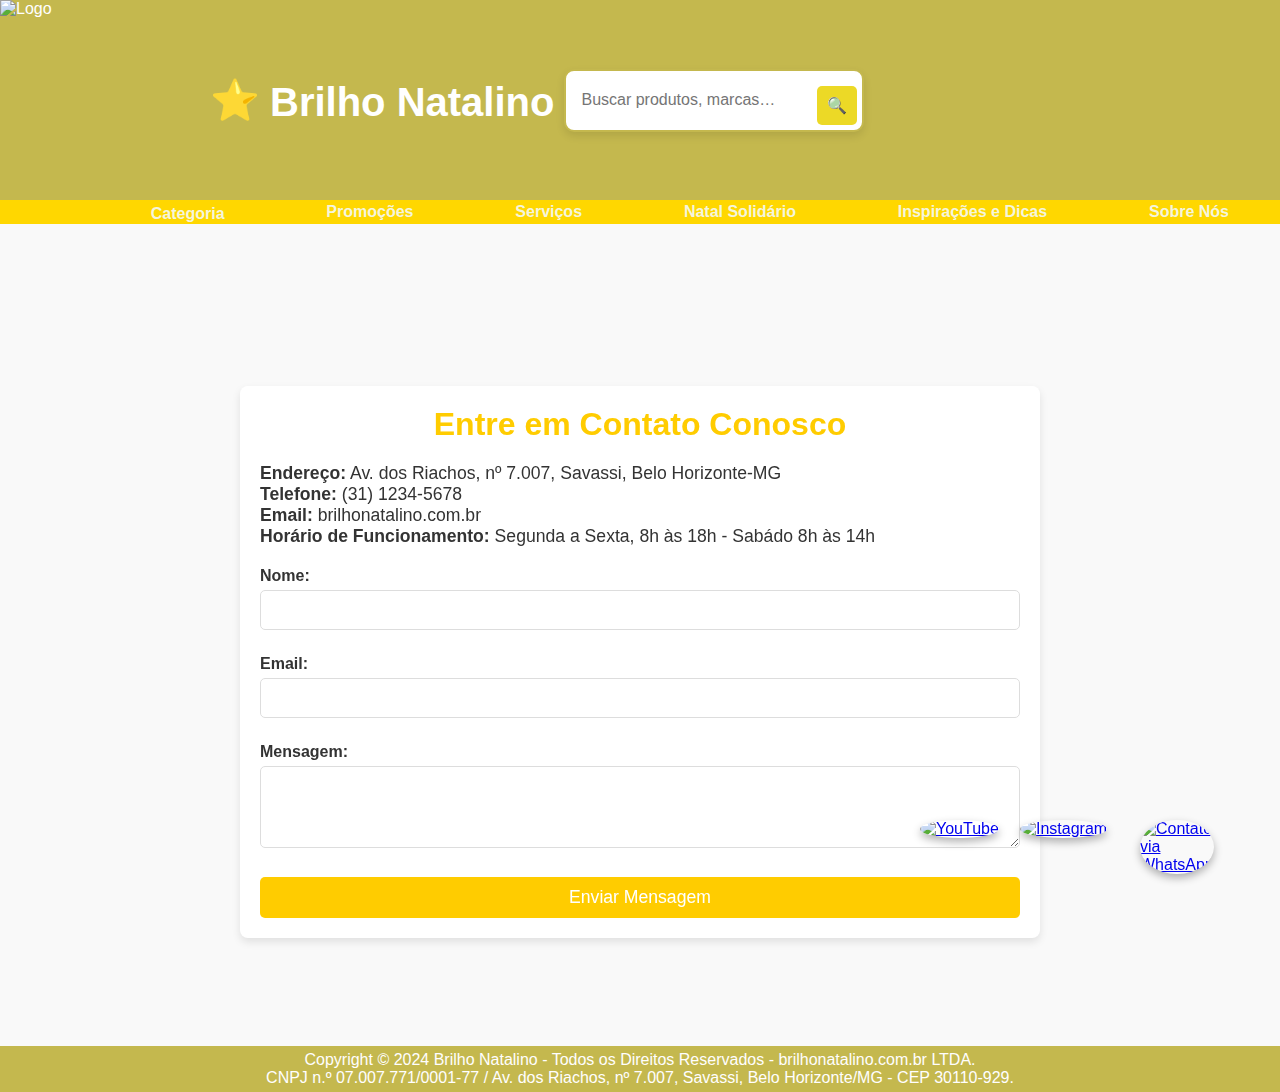
==== contato.html @ b9e725e8 "Add files via upload" ====
<!DOCTYPE html>
<html lang="pt-br">

<head>
    <meta charset="UTF-8">
    <meta name="viewport" content="width=device-width, initial-scale=1.0">
    <title>Brilho Natalino</title>
    <link rel="stylesheet" href="styles.css">
    <link rel="icon" href="./imagens/favicon.ico.png" type="imagens/x-icon"> <!-- Caminho para o favicon -->
</head>

<body>

    <!-- INICIO LOGO -->
    <header> <!-- CABEÇALHO-->
        <ul>
            <!-- INICIO ENDEREÇO TRABALHO --
        <a href="file:///C:/Users/anna.plansul/Documents/SITE%20OFICIAL%20(2)/SITE%20OFICIAL/index.html#"  class="logo">
        <!-- FIM ENDEREÇO TRABALHO -->
            <a href="./index.html" class="logo">
                <img src="./imagens/logo.png" class="logo" alt="Logo">
                <span class="estrela">⭐</span>
                <h1 class="nome-loja">Brilho Natalino</h1>
                </div>
                <!-- FIM LOGO -->

                <!-- INICIO Barra de Pesquisa -->
                <div class="barra-pesquisa">
                    <input type="text" placeholder="Buscar produtos, marcas…" class="campo-pesquisa">
                    <button class="botao-pesquisa">🔍</button>
                </div>
        </ul>
        <!-- FIM Barra de Pesquisa -->
    </header> <!-- CABEÇALHO-->


    <!-- INICIO DROPDOWN -->
    <div class="descida">
        <li class="dropdown">
            <h4> <a class="dropbtn" href="#">Categoria</a></h4>
            <div class="dropdown-content">
                <a href="#">Decorações de Árvore de Natal </a>
                <a href="#">Iluminação </a>
                <a href="#">Guirlandas e Coroas </a>
                <a href="#">Enfeites para Casa </a>
                <a href="#">Presépios </a>
                <a href="#">Figuras e Miniaturas </a>
                <a href="#">Ornamentos de Exterior </a>
                <a href="#">Acessórios de Natal </a>
                <a href="#">Ofertas e Kits Temático </a>



        <li class="dropdown">
            <h4> <a class="dropbtn" href="./promocoes.html">Promoções</a></h3>
                <div class="dropdown-content">


        <li class="dropdown">
            <h4> <a class="dropbtn" href="./servico.html">Serviços</a></h4>
            <div class="dropdown-content">

        <li class="dropdown">
            <h4> <a class="dropbtn" href="./natal solidario.html">Natal Solidário</a></h4>
            <div class="dropdown-content">


        <li class="dropdown">
            <h4> <a class="dropbtn" href="./dicas e inspiracoes.html">Inspirações e Dicas</a></h4>
            <div class="dropdown-content">


        <li class="dropdown">
            <h4> <a class="dropbtn" href="sobre nos.html">Sobre Nós</a></h4>
            <div class="dropdown-content">


        </li>
    </div>
    <!-- FIM DROPDOWN -->

    <!-- INICIO VIDEO DE FUNDO -->
    <div class="video fundo">
        <video autoplay loop muted playsinline>
            <source src="./video fundo.mp4" type="video/mp4">
            Seu navegador não suporta vídeos HTML5.
        </video>
    </div>
    <!-- FIM VIDEO DE FUNDO -->
    <br><br><br><br><br><br><br><br><br>



    <section class="contato">
        <h1>Entre em Contato Conosco</h1>

        <!-- Informações de contato -->
        <div class="info-contato">
            <p><strong>Endereço:</strong> Av. dos Riachos, nº 7.007, Savassi, Belo Horizonte-MG</p>
            <p><strong>Telefone:</strong> (31) 1234-5678</p>
            <p><strong>Email:</strong> brilhonatalino.com.br</p>
            <p><strong>Horário de Funcionamento:</strong> Segunda a Sexta, 8h às 18h - Sabádo 8h às 14h</p>
        </div>

        <!-- Formulário de contato -->
        <form class="form-contato" action="enviar_contato.php" method="post">
            <label for="nome">Nome:</label>
            <input type="text" id="nome" name="nome" required>

            <label for="email">Email:</label>
            <input type="email" id="email" name="email" required>

            <label for="mensagem">Mensagem:</label>
            <textarea id="mensagem" name="mensagem" rows="4" required></textarea>

            <button type="submit">Enviar Mensagem</button>
        </form>
    </section>

    <!-- Ícone do WhatsApp -->
    <a href="https://wa.me/5531989642922?text=Olá! Gostaria de saber mais sobre os serviços de decoração de Natal."
        class="whatsapp-link" target="_blank">
        <img src="https://upload.wikimedia.org/wikipedia/commons/6/6b/WhatsApp.svg" alt="Contato via WhatsApp">
    </a>

    <!-- Ícone do Istagram -->
    <a href="https://www.instagram.com/seuperfil" class = "Instagram" target="_blank">
        <img src="https://upload.wikimedia.org/wikipedia/commons/thumb/a/a5/Instagram_icon.png/1024px-Instagram_icon.png" alt="Instagram" style="width: 40px;" style= "height: 40px;">
    </a>
<!-- Ícone do youtube -->
    <a href="https://www.youtube.com/c/seucanal" class = "youtube" target="_blank">
        <img src="https://upload.wikimedia.org/wikipedia/commons/4/42/YouTube_icon_%282013-2017%29.png" alt="YouTube" style="width: 40px;"style= "height: 40px;">
    </a>

    
    <BR><BR><BR><BR><BR><BR>
    <!-- INICIO RODAPÉ -->
    <footer>
        <p>Copyright © 2024 Brilho Natalino - Todos os Direitos Reservados - brilhonatalino.com.br LTDA.</p>
        <p>CNPJ n.º 07.007.771/0001-77 / Av. dos Riachos, nº 7.007, Savassi, Belo Horizonte/MG - CEP 30110-929.
        </p>
    </footer>
    <!-- FIM RODAPÉ -->

</body>

</html>
---- styles.css ----
/* Reset básico */
* {
    margin: 0;
    padding: 0;
    box-sizing: border-box;
}



body {
    font-family: Arial, sans-serif;
    margin: 0;
    padding: 0;
    background-color: #f9f9f9;
}


/* INICIO VIDEO /* 
/* Configuração do contêiner de vídeo */
video {
    position: fixed;
    top: 0;
    left: 0;
    width: 100%;
    height: 100%;
    overflow: hidden;
    z-index: -1;
    /* Coloca o vídeo atrás do conteúdo */
}

/* Estilizando o próprio vídeo */
video {
    width: 100vw;
    height: 100vh;
    object-fit: cover;
    /* Faz o vídeo cobrir toda a tela */
}

/* FIM VIDEO */

/* INICIO LOGO*/
/* INICIO IMAGEM LOGO */
img {
    width: 200px;
    height: 200px;

}

/* FIM IMAGEM LOGO */

@keyframes moverLogo {
    0% {
        transform: translateX(0);
    }

    50% {
        transform: translateX(20px);
    }

    100% {
        transform: translateX(0);
    }
}

.logo {
    display: flex;
    align-items: center;
    gap: 10px;
    text-decoration: none;
    /* Remove o sublinhado do link */
    color: white;
    /* Define a cor do texto */

}

/* Nome da Loja com animação de cor */
.nome-loja {
    font-size: 2.5rem;
    font-weight: bold;
    animation: corPiscando 1.5s ease-in-out infinite;

}

/* Animação da cor do nome da loja */
@keyframes corPiscando {

    0%,
    100% {
        color: #fff;
    }

    50% {
        color: #ffcc00;
    }
}

/* Estilo e animação da estrela */
.estrela {
    font-size: 2.5rem;
    animation: rodando 2s linear infinite;
}

/* Animação da rotação da estrela */
@keyframes rodando {
    0% {
        transform: rotate(0deg);
    }

    100% {
        transform: rotate(360deg);
    }
}

/* FIM LOGO*/

/* INICIO BARRA DE PESQUISA*/
/* Barra de Pesquisa */
.barra-pesquisa {
    display: flex;
    align-items: center;
    background-color: #fff;
    border: 2px solid rgb(196, 184, 78);
    border-radius: 10px;
    overflow: hidden;
    width: 300px;
    box-shadow: 0 4px 8px rgba(0, 0, 0, 0.1);
    padding: 05px;
}

/* Campo de pesquisa */
.campo-pesquisa {
    flex: 1;
    padding: 10px;
    border: none;
    outline: none;
    font-size: 1rem;
}

/* Botão de pesquisa */
.botao-pesquisa {
    background-color: rgb(236, 217, 38);
    color: white;
    border: none;
    padding: 10px;
    cursor: pointer;
    transition: background-color 0.3s;
}

/* Efeito hover no botão */
.botao-pesquisa:hover {
    background-color: rgb(196, 184, 78);
}

/* FIM BARRA DE PESQUISA*/

/* INICIO INCLUSÃO DE PÁGINAS */
.descida {
    background-color: rgb(255, 215, 0);
    display: flex;
    justify-content: space-around;
    align-items: center;
    font-family: Arial, sans-serif;
    padding: -5px;

}

/* INICIO SOBREPOR IMAGEM/VIDEO DE FUNDO */
li {

    z-index: 1
}

/* FIM SOBREPOR IMAGEM/VIDEO DE FUNDO */

/* FIM INCLUSÃO DE PÁGINAS */




/* INICIO CABEÇALHO */


.header {
    display: flex;
    justify-content: center;
    /* Centraliza horizontalmente */
    align-items: center;
    /* Centraliza verticalmente */
    gap: 20px;
    /* Espaço entre o logo e a barra de pesquisa */
    margin-top: 20px;
    /* Ajuste de margem se precisar */
    text-align: center;
    margin: 20px 0;

}









ul {
    background: rgb(196, 184, 78);
    list-style-type: none;
    padding: 0px;
    margin: 0px;
    overflow: hidden;
}

/* FIM CABEÇALHO */

/* INICIO DROPBTN */
li {
    float: left;
}

li a,
.dropbtn {
    display: inline-block;
    color: beige;
    padding: 01px 01px;
    text-decoration: none;
    text-align: center;
}

li a:hover,
.dropdown:hover .dropbtn {
    background: rgb(196, 184, 78);
}

li.dropdown {
    display: inline-block;
}

.dropdown-content {
    display: none;
    position: absolute;
    background-color: white;
    width: 150px;
}

.dropdown-content a {
    color: black;
    display: block;
    text-align: left;
    border: 1px solid rgb(207, 207, 207);
}

.dropdown-content a:hover {
    color: white;
}

.dropdown:hover .dropdown-content {
    display: block;

}

.btn {
    position: absolute;
    top: 50%;
    transform: translateY(-50%);
    font-size: 24px;
    color: white;
    background-color: rgba(0, 0, 0, 0.5);
    border: none;
    cursor: pointer;
    padding: 8px 12px;
    z-index: 10;
}

.btn-prev {
    left: 10px;
}

.btn-next {
    right: 10px;
}


/* FIM DROPBTN */

/* INICIO VOLTAR AO TOPO */
/* Estilo do botão "Voltar ao Topo" */
.botao-topo {
    display: none;
    /* Inicialmente escondido */
    position: fixed;
    bottom: 10px;
    right: 10px;
    background-color: #ffcc00;
    color: white;
    border: none;
    padding: 05px 05px;
    border-radius: 5px;
    font-size: 1rem;
    cursor: pointer;
    transition: background-color 0.3s;
}

.botao-topo:hover {
    background-color: #ffcc00;
}

/* FIM VOLTAR AO TOPO */


/* INICIO CARROSSEL */
.carrossel {
    position: relative;
    width: 100%;
    height: 400px;
    overflow: hidden;
}

.slides {
    display: flex;
    transition: transform 0.5s ease;
}

.imagem-carrossel {
    width: 100%;
    height: auto;
    max-height: 400px;
}

/* Botões de Navegação */
.prev,
.next {
    position: absolute;
    top: 50%;
    transform: translateY(-50%);
    background-color: rgba(0, 0, 0, 0.5);
    color: white;
    font-size: 24px;
    padding: 10px;
    border: none;
    cursor: pointer;
    border-radius: 50%;
    z-index: 1;
}

.prev {
    left: 10px;
}

.next {
    right: 10px;
}

/* Indicadores */
.indicadores {
    position: absolute;
    bottom: 10px;
    left: 50%;
    transform: translateX(-50%);
    display: flex;
}

.indicador {
    height: 12px;
    width: 12px;
    margin: 0 5px;
    background-color: #bbbbbb;
    border-radius: 50%;
    display: inline-block;
    cursor: pointer;
}

.indicador.active {
    background-color: #ffcc00;
}

/* FIM CARROSSEL */

/* INICIO SOBRE NÓS */
.sobre-nos {
    max-width: 800px;
    margin: 0 auto;
    padding: 20px;
    text-align: center;

}

.sobre-nos h1 {
    font-size: 2.5em;
    color: #b22222;
    margin-bottom: 10px;
}

.sobre-nos h2 {
    font-size: 1.8em;
    color: #333;
    margin-top: 20px;
}

.sobre-nos p {
    font-size: 1.1em;
    color: #555;
    margin: 10px 0;
}

.sobre-nos {
    background-color: #f9f9f9;
    border-radius: 8px;
    box-shadow: 0 4px 8px rgba(0, 0, 0, 0.1);
    padding: 20px;
}

/* FIM SOBRE NÓS */

/* INICIO VIDEO PAG SOBRE NOS /* 
/* Configuração do contêiner de vídeo */
.SN {
    position: fixed;
    top: 0;
    left: 0;
    width: 100%;
    height: 100%;
    overflow: hidden;
    z-index: -1;
    /* Coloca o vídeo atrás do conteúdo */

}

/* Estilizando o próprio vídeo */
video {
    width: 100vw;
    height: 100vh;
    object-fit: cover;
    /* Faz o vídeo cobrir toda a tela */
}

/* FIM VIDEO PAG SOBRE NOS*/


/*  INICIO DICAS INSPIRAÇÕES */
.dicas-inspiracoes {
    max-width: 800px;
    margin: 0 auto;
    padding: 20px;
    background-color: #fff;
    border-radius: 8px;
    box-shadow: 0 4px 8px rgba(0, 0, 0, 0.1);
}

.dicas-inspiracoes h1 {
    text-align: center;
    font-size: 2em;
    color: #ffcc00;
    margin-bottom: 20px;
}

.dica {
    margin-bottom: 20px;
    padding: 15px;
    border-left: 4px solid #ffcc00;
    ;
    /* Barra lateral para destaque */
    background-color: #f9f9f9;
    border-radius: 5px;
}

.dica h2 {
    font-size: 1.4em;
    color: #333;
    margin-top: 0;
}

.dica p {
    color: #555;
    font-size: 1.1em;
}

/*  FIM DICAS INSPIRAÇÕES */


/*  INICIO VIDIO CENTRALIZADO DE DICAS INSPIRAÇÕES */

.centralizar {

    display: flex;
    justify-content: center;
    align-items: center;
    height: 40vh;
    /* Altura total da janela */


}


/*  FIM VIDIO CENTRALIZADO DE DICAS INSPIRAÇÕES */



/*  INICIO CONTATO */
.contato {
    max-width: 800px;
    margin: 0 auto;
    padding: 20px;
    background-color: #fff;
    border-radius: 8px;
    box-shadow: 0 4px 8px rgba(0, 0, 0, 0.1);
}

.contato h1 {
    text-align: center;
    font-size: 2em;
    color: #ffcc00;
    margin-bottom: 20px;
}

.info-contato {
    font-size: 1.1em;
    color: #333;
    margin-bottom: 20px;
}

.form-contato label {
    display: block;
    margin-top: 10px;
    color: #333;
    font-weight: bold;
}

.form-contato input[type="text"],
.form-contato input[type="email"],
.form-contato textarea {
    width: 100%;
    padding: 10px;
    margin-top: 5px;
    margin-bottom: 15px;
    border: 1px solid #ddd;
    border-radius: 5px;
    font-size: 1em;
}

.form-contato button {
    display: block;
    width: 100%;
    padding: 10px;
    background-color: #ffcc00;
    ;
    color: #fff;
    border: none;
    border-radius: 5px;
    font-size: 1.1em;
    cursor: pointer;
}

.form-contato button:hover {
    background-color: #ffcc00;
    ;
}

/*  FIM CONTATO */


/*  INICIO SERVICOS */
.servicos {
    max-width: 800px;
    margin: 0 auto;
    padding: 20px;
    background-color: #fff;
    border-radius: 8px;
    box-shadow: 0 4px 8px rgba(0, 0, 0, 0.1);
}

.servicos h1 {
    text-align: center;
    font-size: 2em;
    color: #ffcc00;
    margin-bottom: 20px;
}

.descricao-servicos {
    text-align: center;
    font-size: 1.1em;
    color: #555;
    margin-bottom: 30px;
}

.servico {
    margin-bottom: 20px;
    padding: 15px;
    border-left: 4px solid #ffcc00;
    /* Barra lateral para destaque */
    background-color: #f9f9f9;
    border-radius: 5px;
}

.servico h2 {
    font-size: 1.4em;
    color: #333;
    margin-top: 0;
}

.servico p {
    color: #555;
    font-size: 1.1em;
}

/*  FIM SERVICOS */

/* INICIO IMAGEM SERVICOS */
.decoracao {

    width: 300px;
    height: 300px;
    align-items: center;
    gap: 20px;
    border-radius: 50%;
    border: none;


}

/* FIM IMAGEM SERVICOS */

/*  INICIO SERVICOS  WPP*/
.whatsapp-link {
    position: fixed;
    bottom: 20px;
    right: 80px;
    width: 60px;
    height: 60px;
    z-index: 100;
    flex-wrap: wrap;
}

.whatsapp-link img {
    width: 100%;
    height: 100%;
    border-radius: 50%;
    box-shadow: 0 4px 8px rgba(0, 0, 0, 0.3);
    flex-wrap: wrap;
}

/*  FIM SERVICOS  WPP*/


.Instagram {
    position: fixed;
    bottom: 20px;
    right: 80px;
    width: 180px;
    height: 60px;
    z-index: 100;
    flex-wrap: wrap;

}

.Instagram img {
    width: 100%;
    height: 100%;
    border-radius: 50%;
    box-shadow: 0 4px 8px rgba(0, 0, 0, 0.3);
    flex-wrap: wrap;
}

.youtube {
    position: fixed;
    bottom: 20px;
    right: 80px;
    width: 280px;
    height: 60px;
    z-index: 100;
    flex-wrap: wrap;

}

.youtube img {
    width: 100%;
    height: 100%;
    border-radius: 50%;
    box-shadow: 0 4px 8px rgba(0, 0, 0, 0.3);
    flex-wrap: wrap;
}



/*  INICIO CONTAGEM  */
.contagem-regressiva {
    text-align: center;
    font-family: Arial, sans-serif;
    color: #d32f2f;
    margin: 0 auto;
}

#contador {
    display: flex;
    justify-content: center;
    gap: 15px;
}

.tempo {
    background-color: #f7f0e6;
    /* Fundo suave para as caixas */
    border-radius: 10px;
    padding: 15px;
    width: 80px;
    display: flex;
    flex-direction: column;
    align-items: center;
    box-shadow: 0 4px 8px rgba(0, 0, 0, 0.2);
}

#dias,
#horas,
#minutos,
#segundos {
    font-size: 2em;
    font-weight: bold;
    color: #b22222;
}

.unidade {
    font-size: 0.9em;
    color: #444;
    margin-top: 5px;
    /* Espaço entre o número e a unidade */
}

/*  FIM CONTAGEM */


/*  INICIO PROMOÇÕES */


.promo {
    background-color: #b22222;
    color: white;
    padding: 20px 0;
    text-align: center;
    padding-top: 5px;
    margin-top: 20px
}

h1 {
    margin: 0;
    font-size: 2.5em;



}


.promocoes {
    display: flex;
    justify-content: center;
    gap: 20px;
    flex-wrap: wrap;
    padding: 20px;
}

.produto {
    background-color: white;
    border: 1px solid #ddd;
    border-radius: 10px;
    width: 250px;
    padding: 15px;
    box-shadow: 0 4px 8px rgba(0, 0, 0, 0.1);
    transition: transform 0.3s ease;
}

.produto:hover {
    transform: translateY(-10px);
}

.produto img {
    width: 100%;
    border-radius: 10px;
}

.produto h2 {
    font-size: 1.2em;
    color: #333;
    margin: 10px 0;
}

.preco-original {
    text-decoration: line-through;
    color: #888;
    font-size: 1em;
}

.preco-promocional {
    font-size: 1.5em;
    color: #d32f2f;
    font-weight: bold;
}

button {
    background-color: #d32f2f;
    color: white;
    border: none;
    padding: 10px 20px;
    border-radius: 5px;
    cursor: pointer;
    font-size: 1em;
    margin-top: 10px;
    transition: background-color 0.3s ease;
}

button:hover {
    background-color: #b71c1c;
}

/*  FIM PROMOÇÕES */

/* INICIO NATAL SOLIDARIO */
/* Reset básico */
* {
    margin: 0;
    padding: 0;
    box-sizing: border-box;
}


header h1 {
    text-align: center;

    color: white;
    padding: 20px 0;
    text-align: center;
    padding-top: 5px;
    margin-top: 20px
}

.descricao-campanha {
    width: 80%;
    max-width: 600px;
    text-align: center;
    margin: 20px auto;
    background-color: #fff;
    padding: 20px;
    border-radius: 8px;
    box-shadow: 0 0 10px rgba(0, 0, 0, 0.1);
}

/* Estilo do contador */
.contador {
    margin: 20px;
    font-size: 1.2em;
    text-align: center;


}

#contador {
    font-weight: bold;
    color: #5cb85c;
}

.doacao {
    text-align: center;
    margin: 20px;
}

button {
    background-color: #5cb85c;
    color: #fff;
    border: none;
    padding: 10px 20px;
    font-size: 1em;
    border-radius: 5px;
    cursor: pointer;
}

button:hover {
    background-color: #4cae4c;
}

.container {
    background-color: #fff;
    padding: 40px;
    max-width: 900px;
    width: 90%;
    /* Ajusta a largura do contêiner */
    border-radius: 5px;
    box-shadow: 0 0 15px rgba(0, 0, 0, 0.1);
    margin: auto; /* Centraliza horizontal e verticalmente */
    position: relative;
    top: 50%;
    transform: translateY(-50%); /* Ajusta para o centro da página */
    padding-top: 5px;
    margin-top: 250px
}

/* FIM NATAL SOLIDARIO */

/* INICIO APADRINHADOS */

/* Estilo do cabeçalho */
.apadrinhados {
    padding: 20px;
    background-color: #ffcc00;
    text-align: center;
}

h1 {
    color: #b30000;
}

/* Contêiner para perfis de crianças */
.apadrinhados-container {
    display: flex;
    flex-wrap: wrap;
    justify-content: center;
    padding: 20px;
    gap: 20px;
   
}

#child-profile {/* botão Contêiner  */
    display: flex; /* Dispor elementos em linha */
    justify-content: center; /* Centraliza os itens horizontalmente */
    flex-wrap: wrap; /* Permite quebra para a próxima linha, se necessário */
    gap: 20px; /* Espaçamento entre os elementos */
    padding: 20px;
    
    
}


.child-profile {/* botão Contêiner  */
    background-color: #fff;
    border-radius: 8px;
    padding: 15px;
    width: 250px;
    box-shadow: 0 4px 6px rgba(0, 0, 0, 0.1);
    text-align: center;
    
    
}

#child-profile img {
    width: 100%;
    border-radius: 20px;
    height: 190px;
    border-radius: 20px;
    transition: transform 0.2s;
    
}

.highlight {
    transform: scale(1.3);
    border: 3px solid #ff0000;
}

/* Botão de apadrinhar */
.apadrinhar-btn {
    background-color: #ffcc00; /* Cor de fundo */
    color: #fff; /* Cor do texto */
    border: none;
    border-radius: 5px;
    padding: 10px;
    cursor: pointer;
    font-size: 16px;
}


.apadrinhar-btn:hover,
.sorteio-btn:hover {
    background-color:#ff6347 ;
    
}


/* FIM APADRINHADOS */



.carousel {


    overflow: hidden;
    width: 100%;
    padding: 20px 0;
    background-color: #fff;
}

.carousel-track {
    display: flex;
    animation: scroll 10s linear infinite;
}

.carousel-track img {
    width: 150px;
    height: 150px;
    margin-right: 10px;
    border-radius: 50%;
    box-shadow: 0 4px 8px rgba(0, 0, 0, 0.1);
}

@keyframes scroll {
    0% {


        transform: translateX(0);
    }


    100% {


        transform: translateX(-100%);
    }
}




/* INICIO RODAPÉ */
footer {
    background: rgb(196, 184, 78);
    color: #fffefe;
    text-align: center;
    padding: 05px;
    position: absolute;
    left: 0;
    right: 0;
}

/* FIM RODAPÉ */
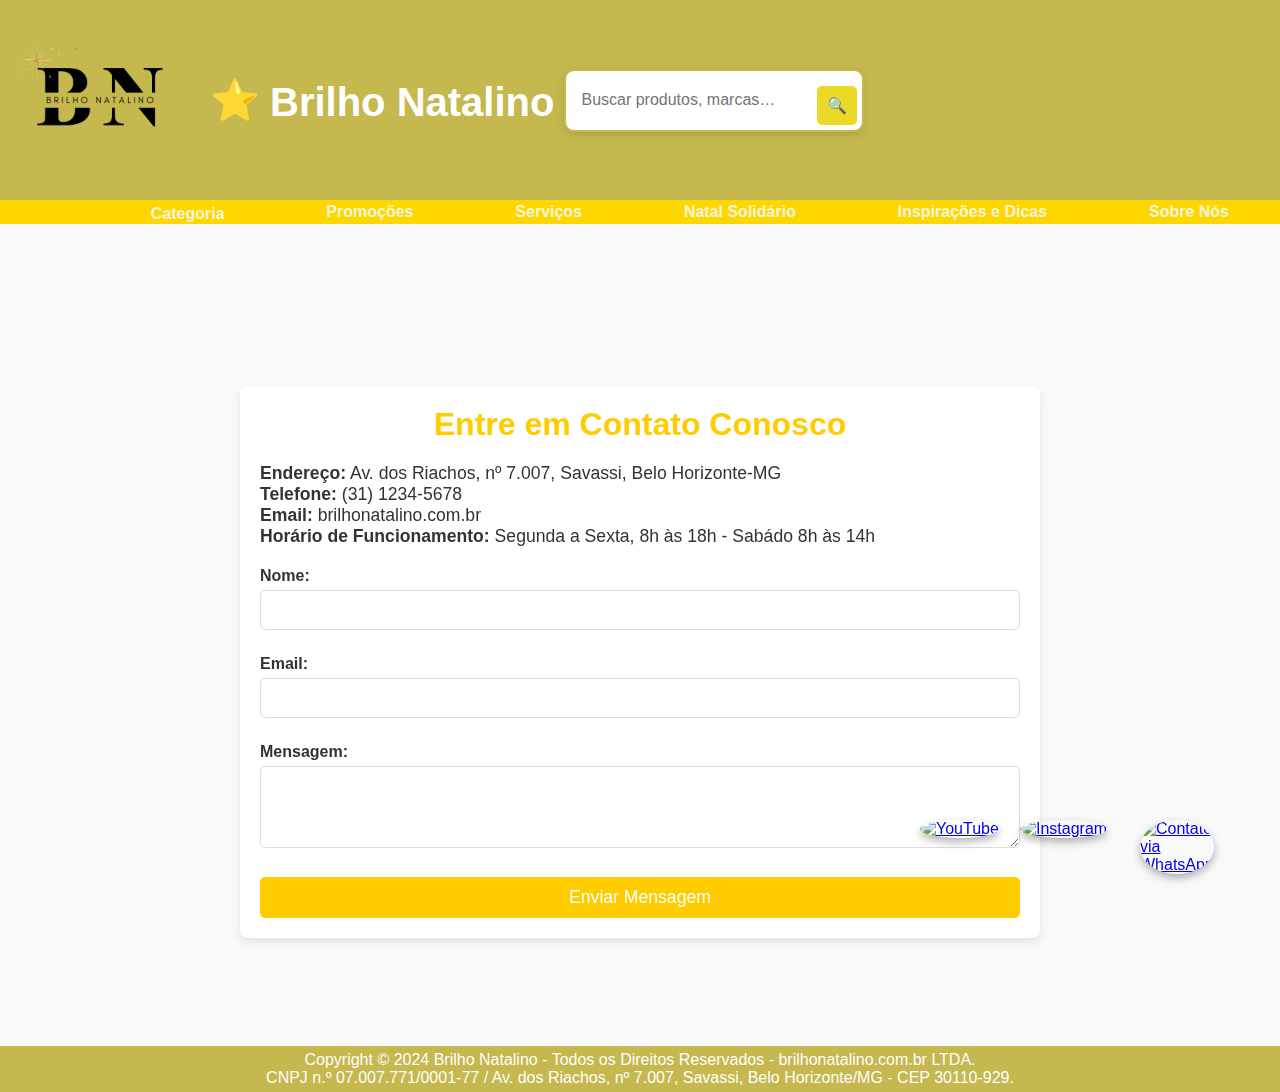
==== commit e44877bd: "Update contato.html" ====
--- a/contato.html
+++ b/contato.html
@@ -8,7 +8,15 @@
     <link rel="stylesheet" href="styles.css">
     <link rel="icon" href="./imagens/favicon.ico.png" type="imagens/x-icon"> <!-- Caminho para o favicon -->
 </head>
+<!-- Google tag (gtag.js) -->
+<script async src="https://www.googletagmanager.com/gtag/js?id=G-K1KZ5YLZNK"></script>
+<script>
+  window.dataLayer = window.dataLayer || [];
+  function gtag(){dataLayer.push(arguments);}
+  gtag('js', new Date());
 
+  gtag('config', 'G-K1KZ5YLZNK');
+</script>
 <body>
 
     <!-- INICIO LOGO -->
@@ -144,4 +152,4 @@
 
 </body>
 
-</html>+</html>
